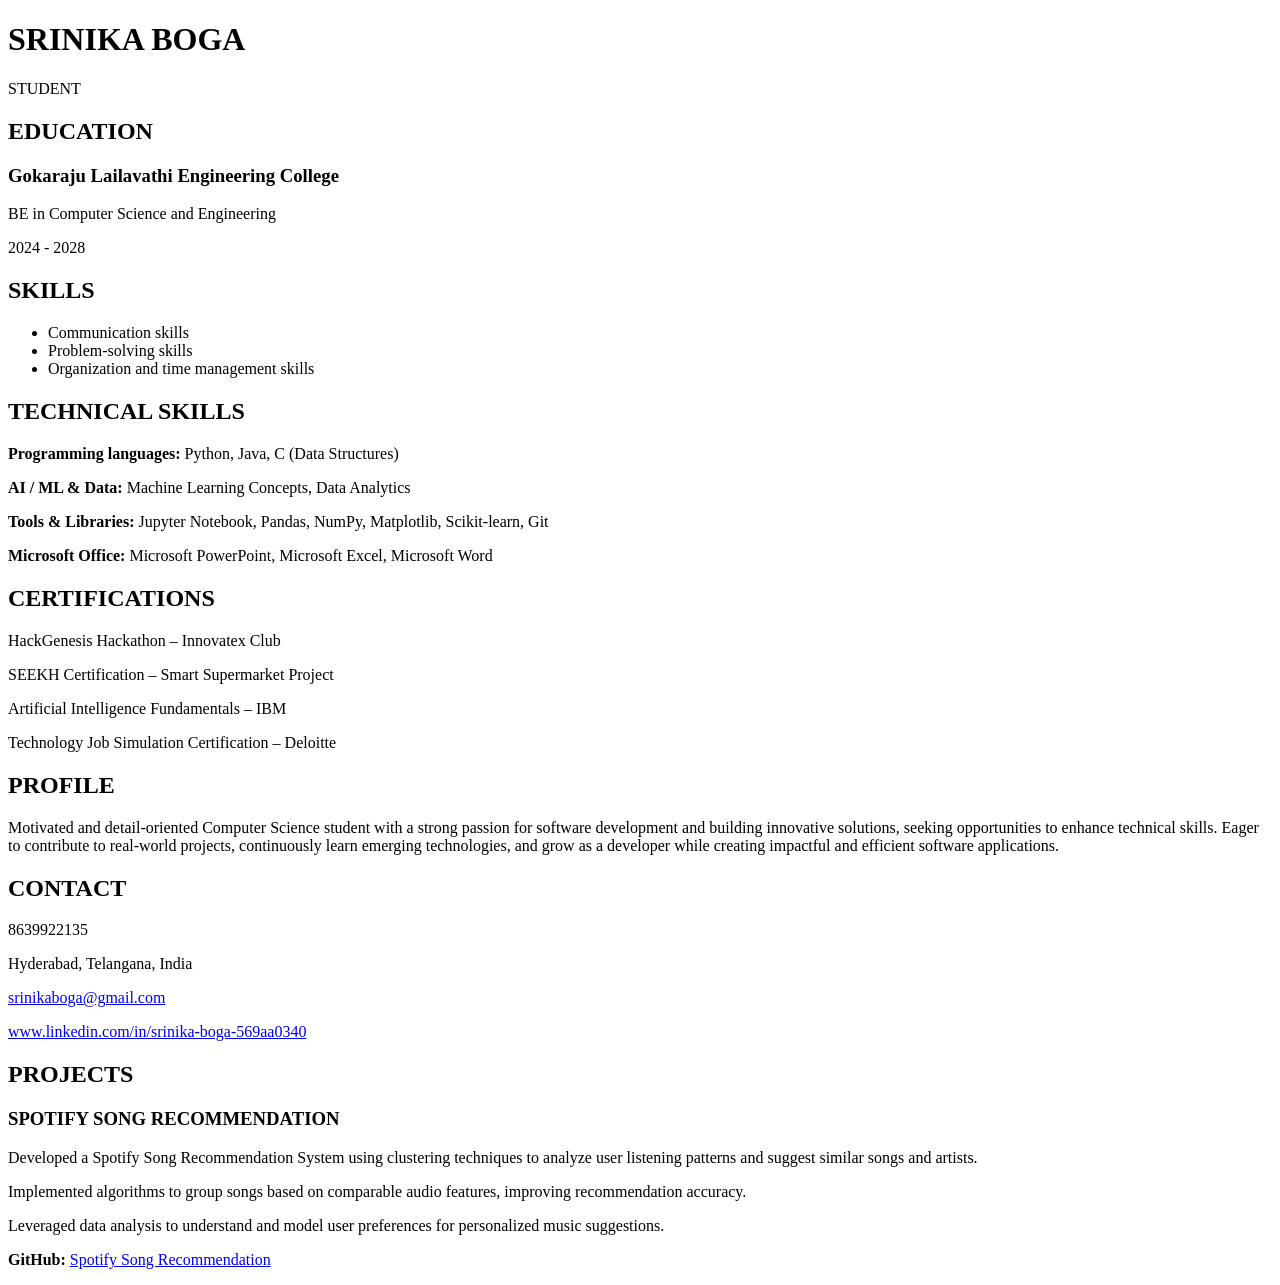
==== index.html @ c64c6252 "removed navbar" ====
<!DOCTYPE html>
<html lang="en">

<head>
    <meta charset="UTF-8">
    <meta name="viewport" content="width=device-width, initial-scale=1.0">

    <title>Srinika Boga - Resume</title>

    <link rel="stylesheet" href="style.css">
</head>

<body>

    <div class="resume">

        <!-- LEFT COLUMN -->
        <div class="left-column">

           
            <h1>SRINIKA BOGA</h1>
            <p class="student">STUDENT</p>

        


            <!-- EDUCATION -->
            <section>
                <h2>EDUCATION</h2>

                <h3>Gokaraju Lailavathi Engineering College</h3>

                <p>BE in Computer Science and Engineering</p>

                <p>2024 - 2028</p>
            </section>


            <!-- SKILLS -->
            <section>
                <h2>SKILLS</h2>

                <ul>
                    <li>Communication skills</li>
                    <li>Problem-solving skills</li>
                    <li>Organization and time management skills</li>
                </ul>
            </section>


            <!-- TECHNICAL SKILLS -->
            <section>
                <h2>TECHNICAL SKILLS</h2>

                <p>
                    <strong>Programming languages:</strong>
                    Python, Java, C (Data Structures)
                </p>

                <p>
                    <strong>AI / ML & Data:</strong>
                    Machine Learning Concepts, Data Analytics
                </p>

                <p>
                    <strong>Tools & Libraries:</strong>
                    Jupyter Notebook, Pandas, NumPy,
                    Matplotlib, Scikit-learn, Git
                </p>

                <p>
                    <strong>Microsoft Office:</strong>
                    Microsoft PowerPoint, Microsoft Excel,
                    Microsoft Word
                </p>
            </section>


            <!-- CERTIFICATIONS -->
            <section>
                <h2>CERTIFICATIONS</h2>

                <p>HackGenesis Hackathon – Innovatex Club</p>

                <p>SEEKH Certification – Smart Supermarket Project</p>

                <p>Artificial Intelligence Fundamentals – IBM</p>

                <p>Technology Job Simulation Certification – Deloitte</p>
            </section>

        </div>


        <!-- RIGHT COLUMN -->
        <div class="right-column">

            <!-- PROFILE -->
            <section>
                <h2>PROFILE</h2>

                <p>
                    Motivated and detail-oriented Computer Science student
                    with a strong passion for software development and
                    building innovative solutions, seeking opportunities
                    to enhance technical skills. Eager to contribute to
                    real-world projects, continuously learn emerging
                    technologies, and grow as a developer while creating
                    impactful and efficient software applications.
                </p>
            </section>


            <!-- CONTACT -->
            <section>
                <h2>CONTACT</h2>

                <p>8639922135</p>

                <p>Hyderabad, Telangana, India</p>

                <p>
                    <a href="mailto:srinikaboga@gmail.com">
                        srinikaboga@gmail.com
                    </a>
                </p>

                <p>
                    <a href="https://www.linkedin.com/in/srinika-boga-569aa0340/"
                       target="_blank">
                        www.linkedin.com/in/srinika-boga-569aa0340
                    </a>
                </p>
            </section>


            <!-- PROJECTS -->
            <section>
                <h2>PROJECTS</h2>

                <h3>SPOTIFY SONG RECOMMENDATION</h3>

                <p>
                    Developed a Spotify Song Recommendation System
                    using clustering techniques to analyze user
                    listening patterns and suggest similar songs
                    and artists.
                </p>

                <p>
                    Implemented algorithms to group songs based on
                    comparable audio features, improving recommendation
                    accuracy.
                </p>

                <p>
                    Leveraged data analysis to understand and model
                    user preferences for personalized music suggestions.
                </p>

                <p>
                    <strong>GitHub:</strong>
                    <a href="https://github.com/Srinikaboga-eng/Spotify-song-recommendation"
                       target="_blank">
                        Spotify Song Recommendation
                    </a>
                </p>
            </section>

        </div>

    </div>
    


    <script src="script.js"></script>

</body>

</html>
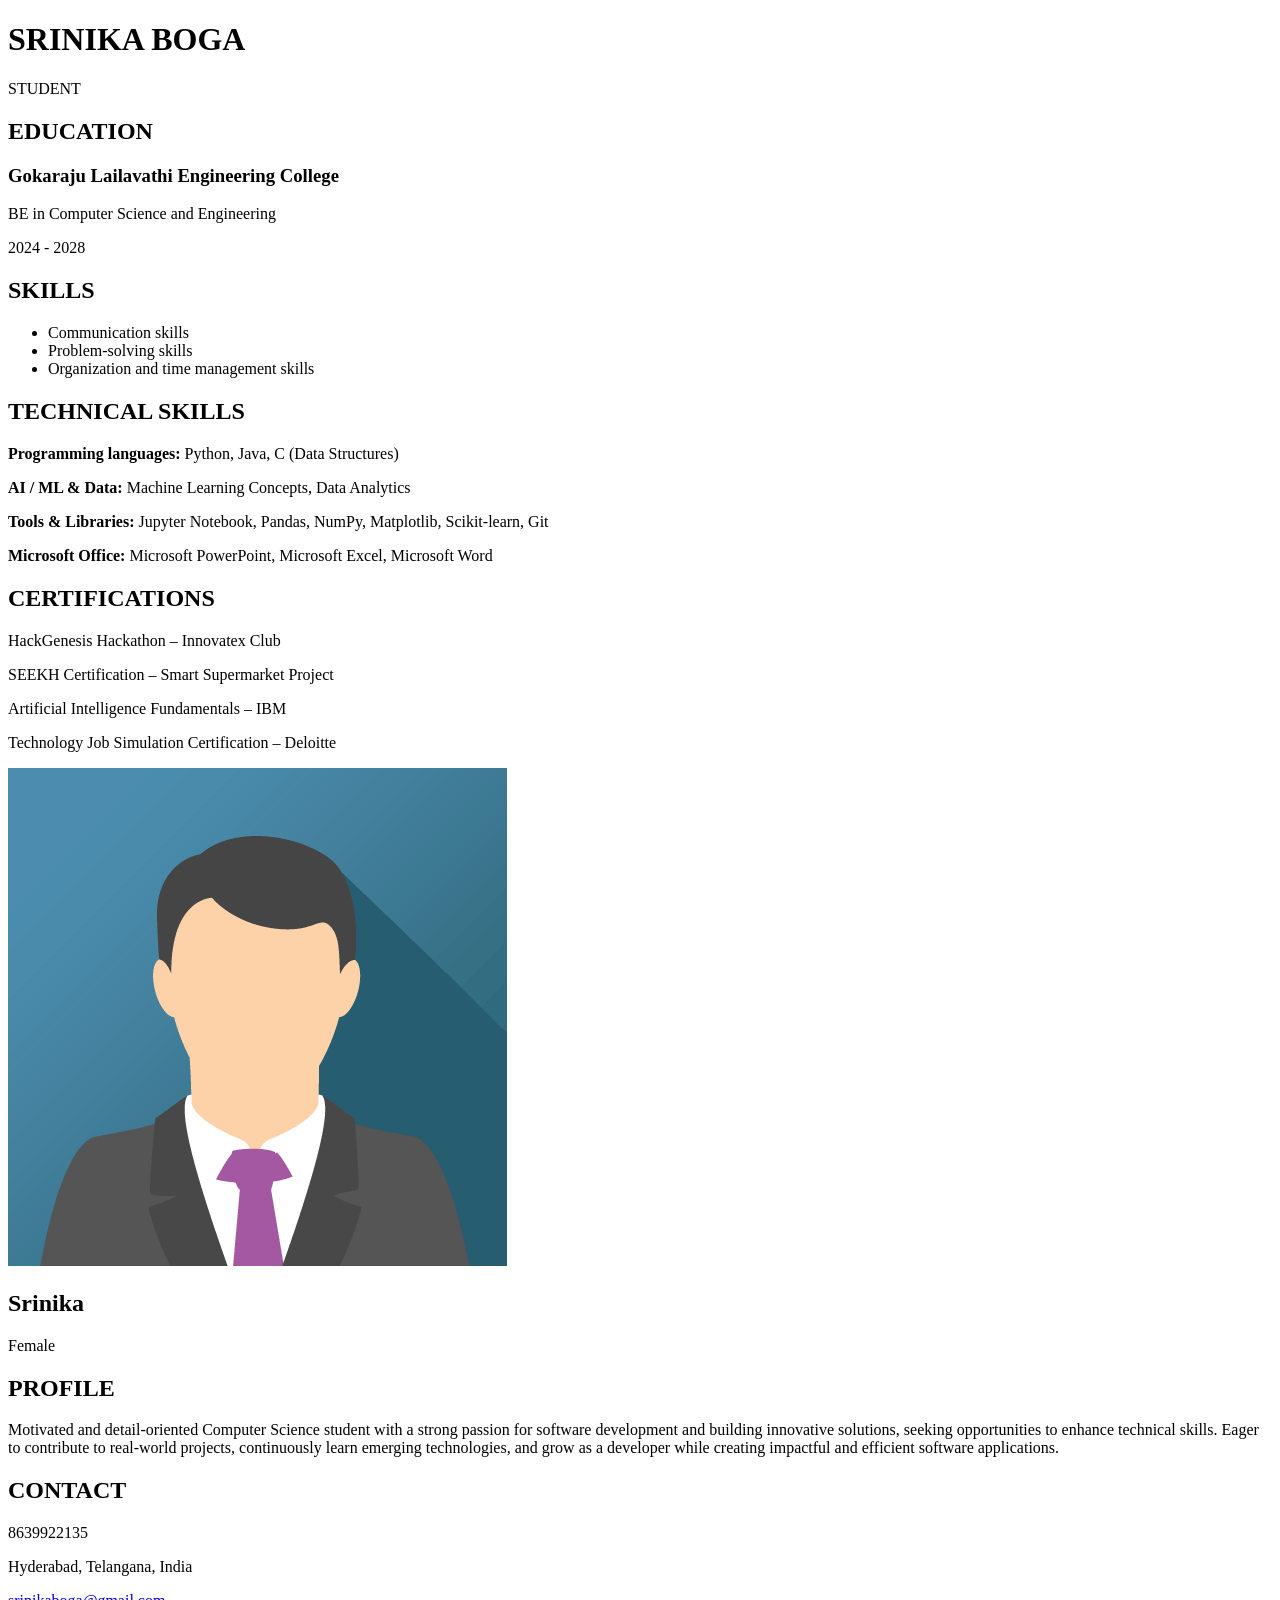
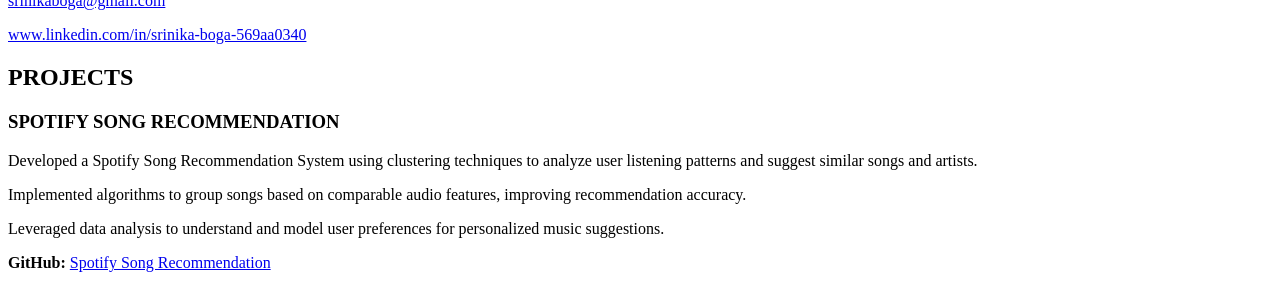
==== commit 50f4f858: "Added image" ====
--- a/index.html
+++ b/index.html
@@ -90,6 +90,11 @@
             </section>
 
         </div>
+        <div>
+            <img src="john.png" alt="User Image">
+            <h2>Srinika</h2>
+            <p>Female</p>
+        </div>
 
 
         <!-- RIGHT COLUMN -->
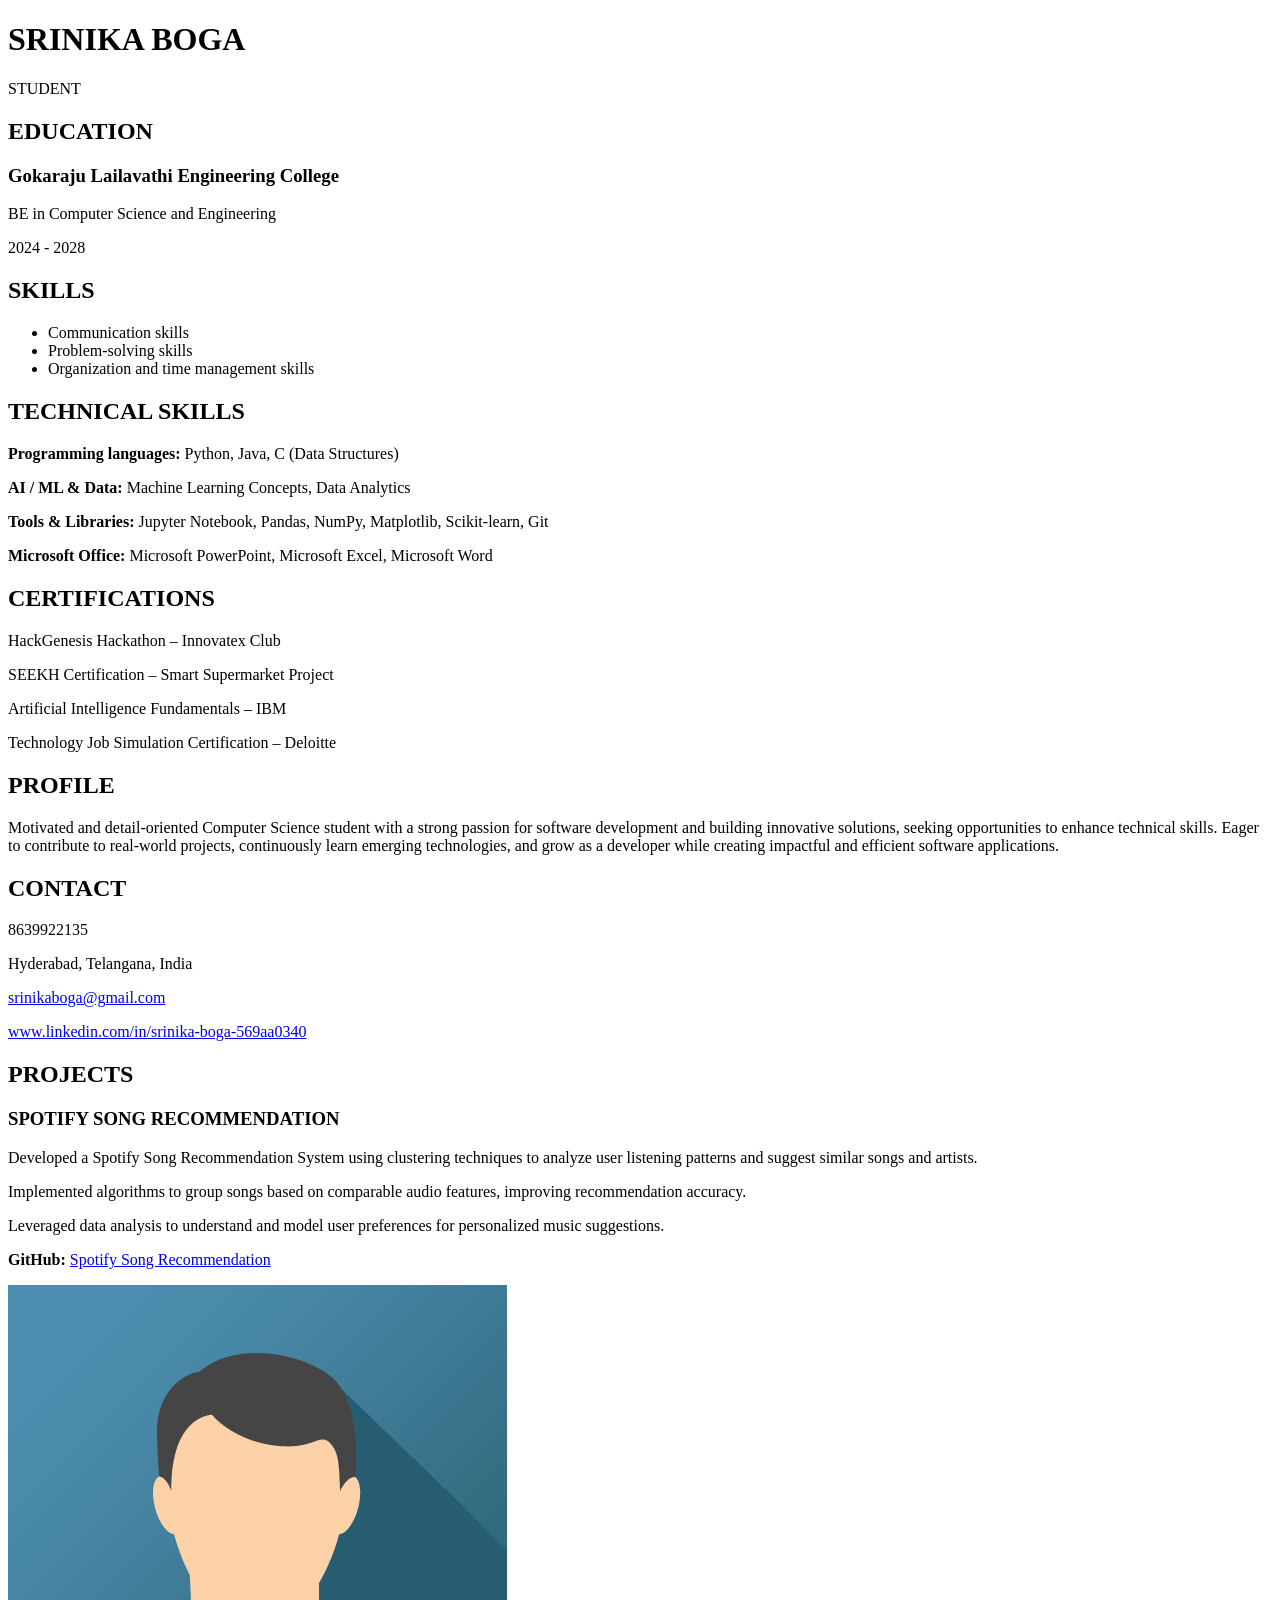
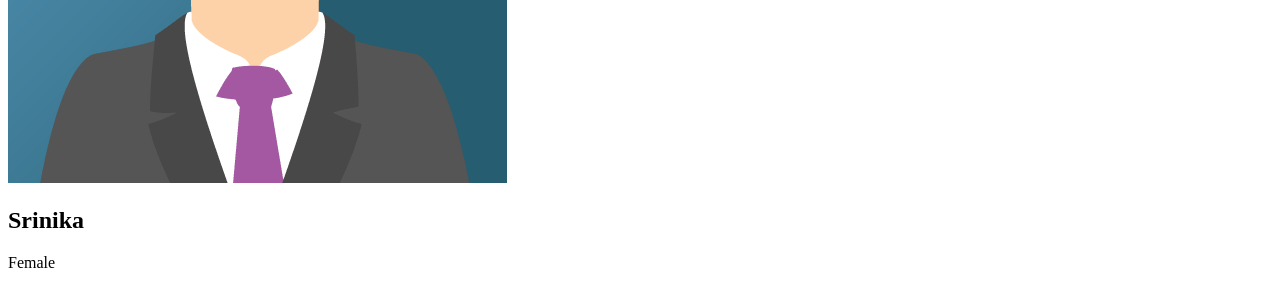
==== commit cab92625: "added card" ====
--- a/index.html
+++ b/index.html
@@ -90,11 +90,7 @@
             </section>
 
         </div>
-        <div>
-            <img src="john.png" alt="User Image">
-            <h2>Srinika</h2>
-            <p>Female</p>
-        </div>
+        
 
 
         <!-- RIGHT COLUMN -->
@@ -175,7 +171,11 @@
         </div>
 
     </div>
-    
+    <div id="card">
+            <img src="john.png" alt="User Image">
+            <h2>Srinika</h2>
+            <p>Female</p>
+        </div>
 
 
     <script src="script.js"></script>
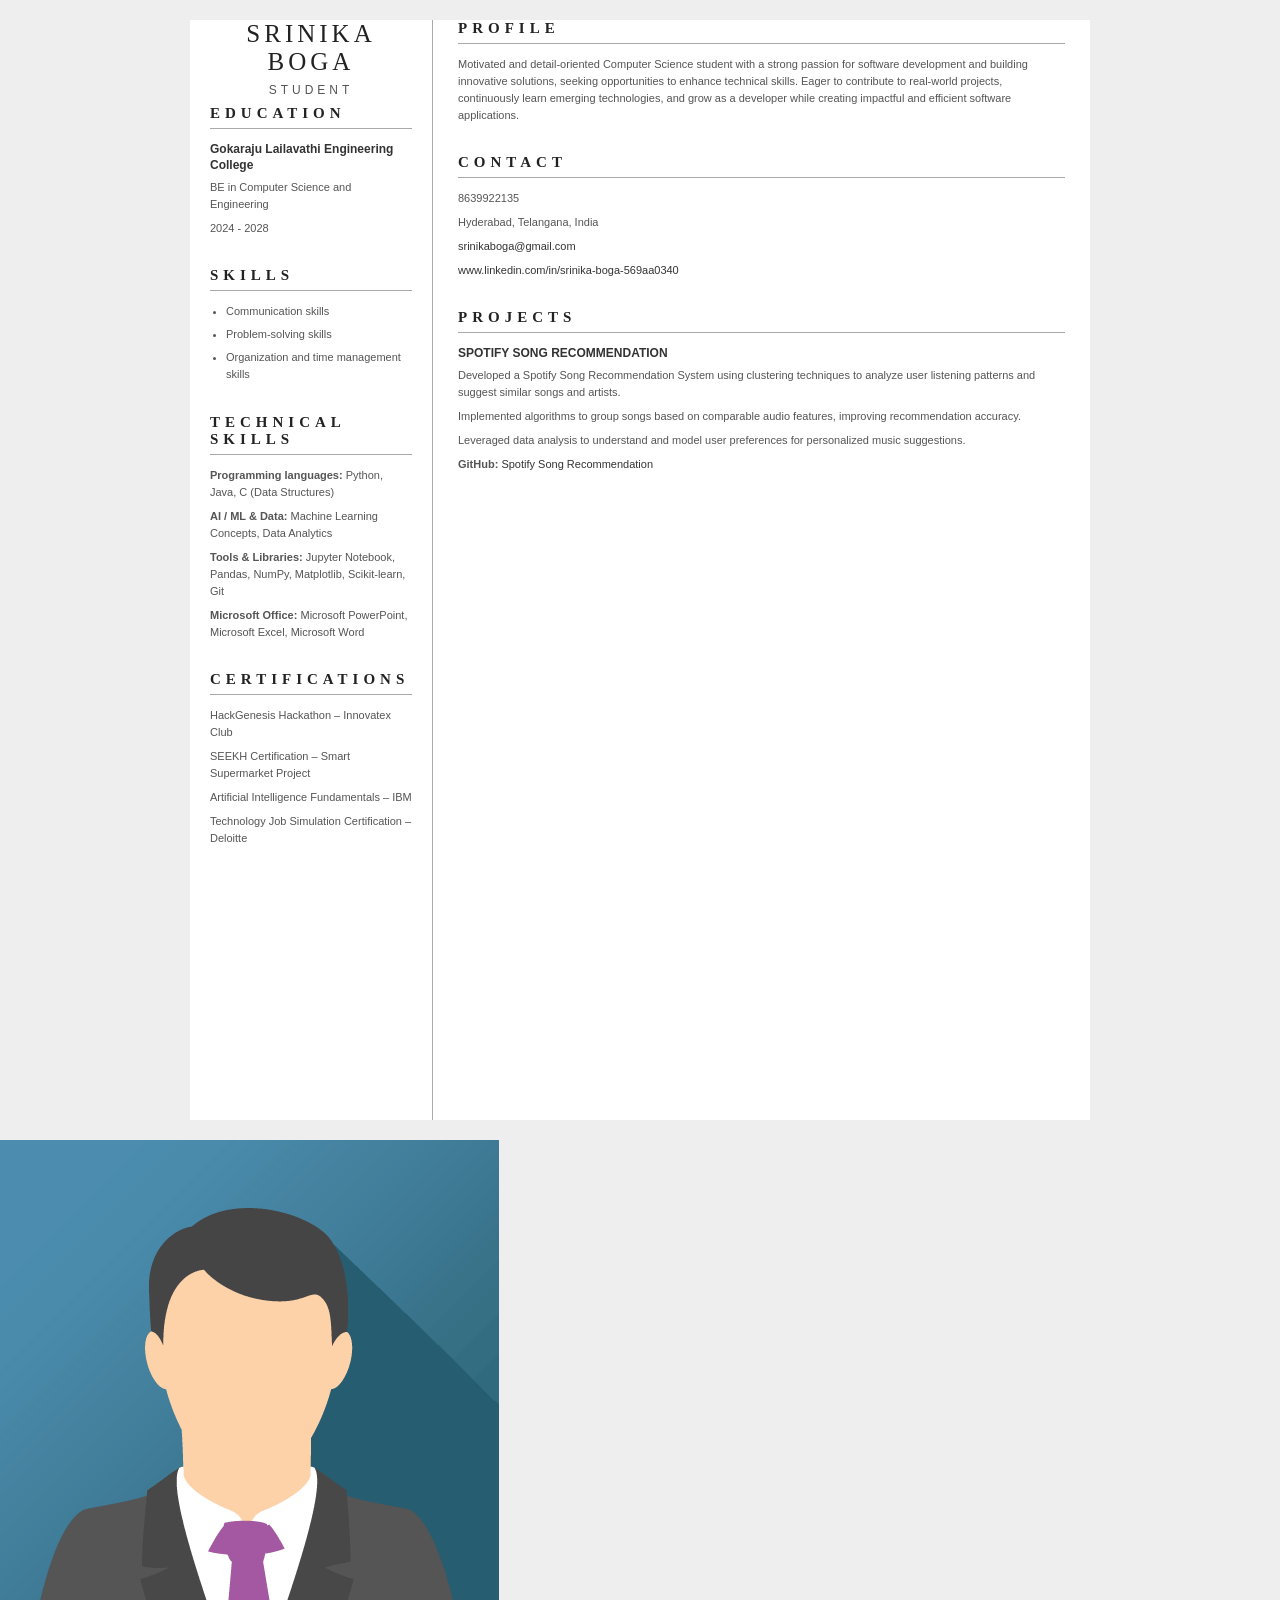
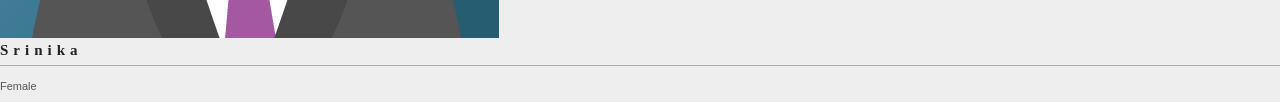
==== commit cfdd0c33: "changed CSS" ====
--- a/index.html
+++ b/index.html
@@ -7,7 +7,7 @@
 
     <title>Srinika Boga - Resume</title>
 
-    <link rel="stylesheet" href="style.css">
+    <link rel="stylesheet" href="index.css">
 </head>
 
 <body>
--- a/index.css
+++ b/index.css
@@ -0,0 +1,300 @@
+/* ========================================
+   RESET
+======================================== */
+
+* {
+    margin: 0;
+    padding: 0;
+    box-sizing: border-box;
+}
+
+
+/* ========================================
+   PAGE
+======================================== */
+
+body {
+    font-family: Arial, sans-serif;
+    background-color: #eeeeee;
+    color: #333333;
+}
+
+
+/* ========================================
+   RESUME
+======================================== */
+
+.resume {
+    width: 900px;
+    min-height: 1100px;
+
+    margin: 20px auto;
+
+    background-color: white;
+
+    display: flex;
+}
+
+
+/* ========================================
+   LEFT COLUMN
+======================================== */
+
+.left-column {
+    width: 27%;
+
+    padding: 0 20px 30px 20px;
+
+    background-color: white;
+
+    border-right: 1px solid #aaaaaa;
+}
+
+
+/* ========================================
+   RIGHT COLUMN
+======================================== */
+
+.right-column {
+    width: 73%;
+
+    padding: 0 25px 30px 25px;
+
+    background-color: white;
+}
+
+
+/* ========================================
+   HEADER / NAME
+======================================== */
+
+.student {
+    font-size: 12px;
+
+    letter-spacing: 4px;
+
+    text-align: center;
+
+    color: #555555;
+
+    margin-bottom: 5px;
+}
+
+
+h1 {
+    font-family: Georgia, "Times New Roman", serif;
+
+    font-size: 25px;
+
+    letter-spacing: 4px;
+
+    text-align: center;
+
+    font-weight: normal;
+
+    color: #222222;
+
+    margin-bottom: 5px;
+}
+
+
+/* ========================================
+   SECTION
+======================================== */
+
+section {
+    margin-bottom: 30px;
+}
+
+
+/* ========================================
+   SECTION HEADINGS
+======================================== */
+
+h2 {
+    font-family: Georgia, "Times New Roman", serif;
+
+    font-size: 15px;
+
+    letter-spacing: 5px;
+
+    font-weight: bold;
+
+    color: #222222;
+
+    padding-bottom: 6px;
+
+    margin-bottom: 12px;
+
+    border-bottom: 1px solid #aaaaaa;
+}
+
+
+/* ========================================
+   SUB HEADINGS
+======================================== */
+
+h3 {
+    font-size: 12px;
+
+    font-weight: bold;
+
+    color: #333333;
+
+    margin-bottom: 5px;
+
+    line-height: 1.4;
+}
+
+
+/* ========================================
+   PARAGRAPHS
+======================================== */
+
+p {
+    font-size: 11px;
+
+    line-height: 1.55;
+
+    color: #555555;
+
+    margin-bottom: 7px;
+}
+
+
+/* ========================================
+   LIST
+======================================== */
+
+ul {
+    padding-left: 16px;
+}
+
+
+li {
+    font-size: 11px;
+
+    color: #555555;
+
+    line-height: 1.6;
+
+    margin-bottom: 5px;
+}
+
+
+/* ========================================
+   LINKS
+======================================== */
+
+a {
+    color: #333333;
+
+    text-decoration: none;
+}
+
+
+a:hover {
+    text-decoration: underline;
+}
+
+
+/* ========================================
+   CONTACT
+======================================== */
+
+.contact-item {
+    display: flex;
+
+    align-items: center;
+
+    gap: 8px;
+
+    margin-bottom: 10px;
+
+    font-size: 11px;
+
+    color: #555555;
+}
+
+
+.icon {
+    width: 18px;
+
+    font-size: 12px;
+
+    color: #333333;
+}
+
+
+/* ========================================
+   TECHNICAL SKILLS
+======================================== */
+
+.skill-group {
+    margin-bottom: 12px;
+}
+
+
+.skill-group strong {
+    display: block;
+
+    font-size: 11px;
+
+    color: #333333;
+
+    margin-bottom: 2px;
+}
+
+
+/* ========================================
+   GITHUB
+======================================== */
+
+.github {
+    margin-top: 10px;
+}
+
+
+/* ========================================
+   MOBILE
+======================================== */
+
+@media screen and (max-width: 700px) {
+
+    body {
+        background-color: white;
+    }
+
+
+    .resume {
+        width: 100%;
+
+        margin: 0;
+
+        display: block;
+    }
+
+
+    .left-column {
+        width: 100%;
+
+        border-right: none;
+
+        border-bottom: 1px solid #aaaaaa;
+
+        padding: 20px;
+    }
+
+
+    .right-column {
+        width: 100%;
+
+        padding: 20px;
+    }
+
+
+    h1 {
+        font-size: 22px;
+    }
+
+}
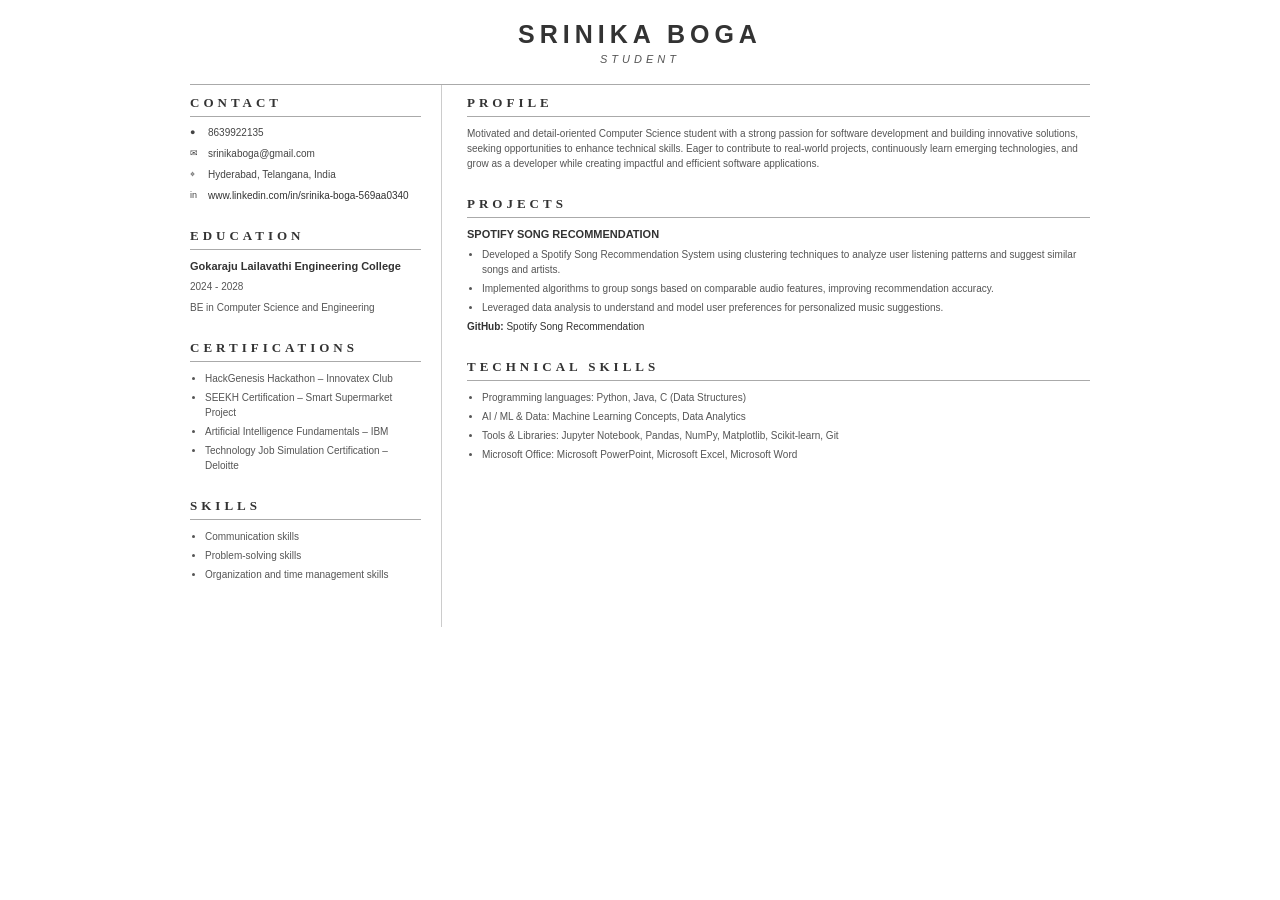
==== commit 843193b5: "changed layout" ====
--- a/index.html
+++ b/index.html
@@ -12,174 +12,236 @@
 
 <body>
 
+  
+
     <div class="resume">
 
-        <!-- LEFT COLUMN -->
-        <div class="left-column">
-
-           
+        <!-- HEADER -->
+        <header class="header">
             <h1>SRINIKA BOGA</h1>
-            <p class="student">STUDENT</p>
-
-        
-
-
-            <!-- EDUCATION -->
-            <section>
-                <h2>EDUCATION</h2>
-
-                <h3>Gokaraju Lailavathi Engineering College</h3>
-
-                <p>BE in Computer Science and Engineering</p>
-
-                <p>2024 - 2028</p>
-            </section>
-
-
-            <!-- SKILLS -->
-            <section>
-                <h2>SKILLS</h2>
-
-                <ul>
-                    <li>Communication skills</li>
-                    <li>Problem-solving skills</li>
-                    <li>Organization and time management skills</li>
-                </ul>
-            </section>
-
-
-            <!-- TECHNICAL SKILLS -->
-            <section>
-                <h2>TECHNICAL SKILLS</h2>
-
-                <p>
-                    <strong>Programming languages:</strong>
-                    Python, Java, C (Data Structures)
-                </p>
-
-                <p>
-                    <strong>AI / ML & Data:</strong>
-                    Machine Learning Concepts, Data Analytics
-                </p>
-
-                <p>
-                    <strong>Tools & Libraries:</strong>
-                    Jupyter Notebook, Pandas, NumPy,
-                    Matplotlib, Scikit-learn, Git
-                </p>
-
-                <p>
-                    <strong>Microsoft Office:</strong>
-                    Microsoft PowerPoint, Microsoft Excel,
-                    Microsoft Word
-                </p>
-            </section>
-
-
-            <!-- CERTIFICATIONS -->
-            <section>
-                <h2>CERTIFICATIONS</h2>
-
-                <p>HackGenesis Hackathon – Innovatex Club</p>
-
-                <p>SEEKH Certification – Smart Supermarket Project</p>
-
-                <p>Artificial Intelligence Fundamentals – IBM</p>
-
-                <p>Technology Job Simulation Certification – Deloitte</p>
-            </section>
+            <p>STUDENT</p>
+        </header>
+
+
+        <!-- TWO COLUMNS -->
+        <div class="resume-body">
+
+
+            <!-- LEFT COLUMN -->
+            <div class="left-column">
+
+                <!-- CONTACT -->
+                <section>
+                    <h2>CONTACT</h2>
+
+                    <div class="contact-item">
+                        <span>●</span>
+                        <span>8639922135</span>
+                    </div>
+
+                    <div class="contact-item">
+                        <span>✉</span>
+                        <span>srinikaboga@gmail.com</span>
+                    </div>
+
+                    <div class="contact-item">
+                        <span>⌖</span>
+                        <span>Hyderabad, Telangana, India</span>
+                    </div>
+
+                    <div class="contact-item">
+                        <span>in</span>
+
+                        <a href="https://www.linkedin.com/in/srinika-boga-569aa0340/"
+                           target="_blank">
+                            www.linkedin.com/in/srinika-boga-569aa0340
+                        </a>
+                    </div>
+
+                </section>
+
+
+                <!-- EDUCATION -->
+                <section>
+
+                    <h2>EDUCATION</h2>
+
+                    <h3>
+                        Gokaraju Lailavathi Engineering College
+                    </h3>
+
+                    <p>2024 - 2028</p>
+
+                    <p>
+                        BE in Computer Science and Engineering
+                    </p>
+
+                </section>
+
+
+                <!-- CERTIFICATIONS -->
+                <section>
+
+                    <h2>CERTIFICATIONS</h2>
+
+                    <ul>
+                        <li>
+                            HackGenesis Hackathon –
+                            Innovatex Club
+                        </li>
+
+                        <li>
+                            SEEKH Certification –
+                            Smart Supermarket Project
+                        </li>
+
+                        <li>
+                            Artificial Intelligence
+                            Fundamentals – IBM
+                        </li>
+
+                        <li>
+                            Technology Job Simulation
+                            Certification – Deloitte
+                        </li>
+                    </ul>
+
+                </section>
+
+
+                <!-- SKILLS -->
+                <section>
+
+                    <h2>SKILLS</h2>
+
+                    <ul>
+                        <li>Communication skills</li>
+
+                        <li>Problem-solving skills</li>
+
+                        <li>
+                            Organization and time
+                            management skills
+                        </li>
+                    </ul>
+
+                </section>
+
+            </div>
+
+
+            <!-- RIGHT COLUMN -->
+            <div class="right-column">
+
+
+                <!-- PROFILE -->
+                <section>
+
+                    <h2>PROFILE</h2>
+
+                    <p>
+                        Motivated and detail-oriented Computer Science
+                        student with a strong passion for software
+                        development and building innovative solutions,
+                        seeking opportunities to enhance technical
+                        skills. Eager to contribute to real-world
+                        projects, continuously learn emerging
+                        technologies, and grow as a developer while
+                        creating impactful and efficient software
+                        applications.
+                    </p>
+
+                </section>
+
+
+                <!-- PROJECTS -->
+                <section>
+
+                    <h2>PROJECTS</h2>
+
+                    <h3>
+                        SPOTIFY SONG RECOMMENDATION
+                    </h3>
+
+                    <ul>
+
+                        <li>
+                            Developed a Spotify Song Recommendation
+                            System using clustering techniques to
+                            analyze user listening patterns and suggest
+                            similar songs and artists.
+                        </li>
+
+                        <li>
+                            Implemented algorithms to group songs based
+                            on comparable audio features, improving
+                            recommendation accuracy.
+                        </li>
+
+                        <li>
+                            Leveraged data analysis to understand and
+                            model user preferences for personalized
+                            music suggestions.
+                        </li>
+
+                    </ul>
+
+                    <p>
+                        <strong>GitHub:</strong>
+
+                        <a href="https://github.com/Srinikaboga-eng/Spotify-song-recommendation"
+                           target="_blank">
+                            Spotify Song Recommendation
+                        </a>
+                    </p>
+
+                </section>
+
+
+                <!-- TECHNICAL SKILLS -->
+                <section>
+
+                    <h2>TECHNICAL SKILLS</h2>
+
+                    <ul>
+
+                        <li>
+                            Programming languages:
+                            Python, Java, C (Data Structures)
+                        </li>
+
+                        <li>
+                            AI / ML & Data:
+                            Machine Learning Concepts,
+                            Data Analytics
+                        </li>
+
+                        <li>
+                            Tools & Libraries:
+                            Jupyter Notebook, Pandas, NumPy,
+                            Matplotlib, Scikit-learn, Git
+                        </li>
+
+                        <li>
+                            Microsoft Office:
+                            Microsoft PowerPoint,
+                            Microsoft Excel, Microsoft Word
+                        </li>
+
+                    </ul>
+
+                </section>
+
+            </div>
 
         </div>
-        
-
-
-        <!-- RIGHT COLUMN -->
-        <div class="right-column">
-
-            <!-- PROFILE -->
-            <section>
-                <h2>PROFILE</h2>
-
-                <p>
-                    Motivated and detail-oriented Computer Science student
-                    with a strong passion for software development and
-                    building innovative solutions, seeking opportunities
-                    to enhance technical skills. Eager to contribute to
-                    real-world projects, continuously learn emerging
-                    technologies, and grow as a developer while creating
-                    impactful and efficient software applications.
-                </p>
-            </section>
-
-
-            <!-- CONTACT -->
-            <section>
-                <h2>CONTACT</h2>
-
-                <p>8639922135</p>
-
-                <p>Hyderabad, Telangana, India</p>
-
-                <p>
-                    <a href="mailto:srinikaboga@gmail.com">
-                        srinikaboga@gmail.com
-                    </a>
-                </p>
-
-                <p>
-                    <a href="https://www.linkedin.com/in/srinika-boga-569aa0340/"
-                       target="_blank">
-                        www.linkedin.com/in/srinika-boga-569aa0340
-                    </a>
-                </p>
-            </section>
-
-
-            <!-- PROJECTS -->
-            <section>
-                <h2>PROJECTS</h2>
-
-                <h3>SPOTIFY SONG RECOMMENDATION</h3>
-
-                <p>
-                    Developed a Spotify Song Recommendation System
-                    using clustering techniques to analyze user
-                    listening patterns and suggest similar songs
-                    and artists.
-                </p>
-
-                <p>
-                    Implemented algorithms to group songs based on
-                    comparable audio features, improving recommendation
-                    accuracy.
-                </p>
-
-                <p>
-                    Leveraged data analysis to understand and model
-                    user preferences for personalized music suggestions.
-                </p>
-
-                <p>
-                    <strong>GitHub:</strong>
-                    <a href="https://github.com/Srinikaboga-eng/Spotify-song-recommendation"
-                       target="_blank">
-                        Spotify Song Recommendation
-                    </a>
-                </p>
-            </section>
-
-        </div>
 
     </div>
-    <div id="card">
-            <img src="john.png" alt="User Image">
-            <h2>Srinika</h2>
-            <p>Female</p>
-        </div>
 
 
     <script src="script.js"></script>
 
+
 </body>
 
 </html>
--- a/index.css
+++ b/index.css
@@ -1,6 +1,6 @@
-/* ========================================
+/* ================================
    RESET
-======================================== */
+================================ */
 
 * {
     margin: 0;
@@ -9,185 +9,216 @@
 }
 
 
-/* ========================================
+/* ================================
    PAGE
-======================================== */
+================================ */
 
 body {
     font-family: Arial, sans-serif;
-    background-color: #eeeeee;
-    color: #333333;
-}
-
-
-/* ========================================
+    background-color: white;
+    color: #333;
+}
+
+
+/* ================================
    RESUME
-======================================== */
+================================ */
 
 .resume {
     width: 900px;
-    min-height: 1100px;
 
     margin: 20px auto;
 
     background-color: white;
-
+}
+
+
+/* ================================
+   HEADER
+================================ */
+
+.header {
+    text-align: center;
+
+    padding-bottom: 10px;
+
+    border-bottom: 1px solid #aaa;
+}
+
+
+.header h1 {
+    font-size: 25px;
+
+    letter-spacing: 5px;
+
+    font-weight: bold;
+
+    margin-bottom: 2px;
+}
+
+
+.header p {
+    font-size: 11px;
+
+    letter-spacing: 4px;
+
+    font-style: italic;
+
+    color: #555;
+}
+
+
+/* ================================
+   TWO COLUMN LAYOUT
+================================ */
+
+.resume-body {
     display: flex;
-}
-
-
-/* ========================================
+
+    align-items: stretch;
+}
+
+
+/* ================================
    LEFT COLUMN
-======================================== */
+================================ */
 
 .left-column {
-    width: 27%;
-
-    padding: 0 20px 30px 20px;
-
-    background-color: white;
-
-    border-right: 1px solid #aaaaaa;
-}
-
-
-/* ========================================
+    width: 28%;
+
+    padding: 10px 20px 20px 0;
+
+    border-right: 1px solid #ccc;
+}
+
+
+/* ================================
    RIGHT COLUMN
-======================================== */
+================================ */
 
 .right-column {
-    width: 73%;
-
-    padding: 0 25px 30px 25px;
-
-    background-color: white;
-}
-
-
-/* ========================================
-   HEADER / NAME
-======================================== */
-
-.student {
-    font-size: 12px;
-
-    letter-spacing: 4px;
-
-    text-align: center;
-
-    color: #555555;
-
-    margin-bottom: 5px;
-}
-
-
-h1 {
-    font-family: Georgia, "Times New Roman", serif;
-
-    font-size: 25px;
-
-    letter-spacing: 4px;
-
-    text-align: center;
-
-    font-weight: normal;
-
-    color: #222222;
-
-    margin-bottom: 5px;
-}
-
-
-/* ========================================
-   SECTION
-======================================== */
+    width: 72%;
+
+    padding: 10px 0 20px 25px;
+}
+
+
+/* ================================
+   SECTIONS
+================================ */
 
 section {
-    margin-bottom: 30px;
-}
-
-
-/* ========================================
-   SECTION HEADINGS
-======================================== */
+    margin-bottom: 25px;
+}
+
+
+/* ================================
+   SECTION TITLE
+================================ */
 
 h2 {
     font-family: Georgia, "Times New Roman", serif;
 
-    font-size: 15px;
-
-    letter-spacing: 5px;
+    font-size: 13px;
+
+    letter-spacing: 4px;
 
     font-weight: bold;
 
-    color: #222222;
-
-    padding-bottom: 6px;
-
-    margin-bottom: 12px;
-
-    border-bottom: 1px solid #aaaaaa;
-}
-
-
-/* ========================================
-   SUB HEADINGS
-======================================== */
+    padding-bottom: 5px;
+
+    margin-bottom: 9px;
+
+    border-bottom: 1px solid #aaa;
+}
+
+
+/* ================================
+   SMALL HEADINGS
+================================ */
 
 h3 {
-    font-size: 12px;
+    font-size: 11px;
 
     font-weight: bold;
 
-    color: #333333;
+    line-height: 1.4;
 
     margin-bottom: 5px;
+}
+
+
+/* ================================
+   TEXT
+================================ */
+
+p {
+    font-size: 10px;
+
+    line-height: 1.5;
+
+    color: #555;
+
+    margin-bottom: 6px;
+}
+
+
+/* ================================
+   LIST
+================================ */
+
+ul {
+    padding-left: 15px;
+}
+
+
+li {
+    font-size: 10px;
+
+    line-height: 1.5;
+
+    color: #555;
+
+    margin-bottom: 4px;
+}
+
+
+/* ================================
+   CONTACT
+================================ */
+
+.contact-item {
+    display: flex;
+
+    align-items: flex-start;
+
+    gap: 6px;
+
+    font-size: 10px;
 
     line-height: 1.4;
-}
-
-
-/* ========================================
-   PARAGRAPHS
-======================================== */
-
-p {
-    font-size: 11px;
-
-    line-height: 1.55;
-
-    color: #555555;
 
     margin-bottom: 7px;
-}
-
-
-/* ========================================
-   LIST
-======================================== */
-
-ul {
-    padding-left: 16px;
-}
-
-
-li {
-    font-size: 11px;
-
-    color: #555555;
-
-    line-height: 1.6;
-
-    margin-bottom: 5px;
-}
-
-
-/* ========================================
+
+    color: #444;
+}
+
+
+.contact-item span:first-child {
+    width: 12px;
+
+    flex-shrink: 0;
+
+    font-size: 9px;
+}
+
+
+/* ================================
    LINKS
-======================================== */
+================================ */
 
 a {
-    color: #333333;
+    color: #333;
 
     text-decoration: none;
 }
@@ -198,103 +229,45 @@
 }
 
 
-/* ========================================
-   CONTACT
-======================================== */
-
-.contact-item {
-    display: flex;
-
-    align-items: center;
-
-    gap: 8px;
-
-    margin-bottom: 10px;
-
-    font-size: 11px;
-
-    color: #555555;
-}
-
-
-.icon {
-    width: 18px;
-
-    font-size: 12px;
-
-    color: #333333;
-}
-
-
-/* ========================================
-   TECHNICAL SKILLS
-======================================== */
-
-.skill-group {
-    margin-bottom: 12px;
-}
-
-
-.skill-group strong {
-    display: block;
-
-    font-size: 11px;
-
-    color: #333333;
-
-    margin-bottom: 2px;
-}
-
-
-/* ========================================
-   GITHUB
-======================================== */
-
-.github {
-    margin-top: 10px;
-}
-
-
-/* ========================================
+/* ================================
+   STRONG TEXT
+================================ */
+
+strong {
+    color: #333;
+}
+
+
+/* ================================
    MOBILE
-======================================== */
+================================ */
 
 @media screen and (max-width: 700px) {
 
-    body {
-        background-color: white;
-    }
-
-
     .resume {
-        width: 100%;
-
-        margin: 0;
-
+        width: 95%;
+    }
+
+    .resume-body {
         display: block;
     }
-
 
     .left-column {
         width: 100%;
 
         border-right: none;
 
-        border-bottom: 1px solid #aaaaaa;
-
-        padding: 20px;
-    }
-
+        border-bottom: 1px solid #ccc;
+
+        padding-right: 0;
+    }
 
     .right-column {
         width: 100%;
 
-        padding: 20px;
-    }
-
-
-    h1 {
-        font-size: 22px;
+        padding-left: 0;
+
+        padding-top: 20px;
     }
 
 }
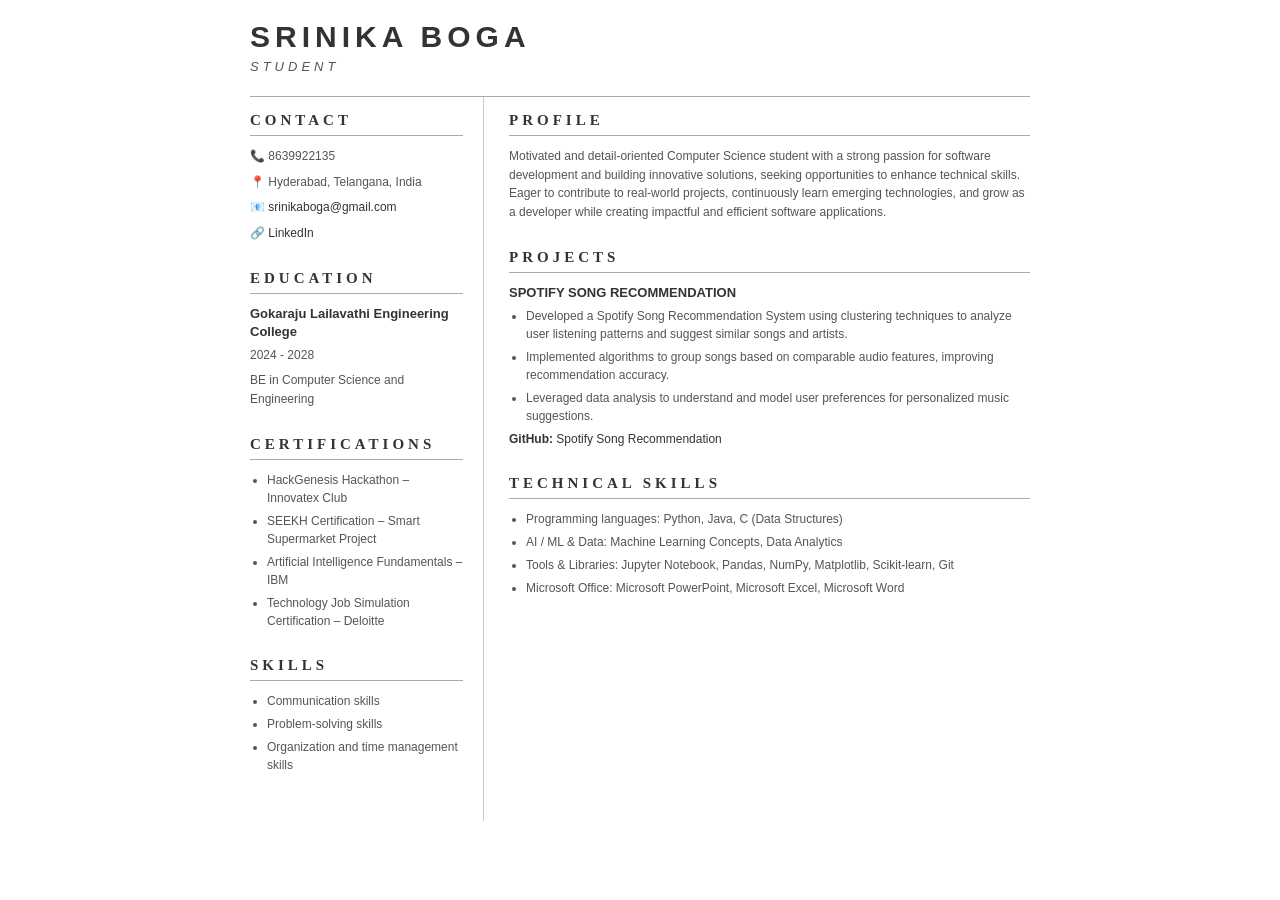
==== commit dd650aa8: "changed icons" ====
--- a/index.html
+++ b/index.html
@@ -31,34 +31,30 @@
             <div class="left-column">
 
                 <!-- CONTACT -->
-                <section>
-                    <h2>CONTACT</h2>
-
-                    <div class="contact-item">
-                        <span>●</span>
-                        <span>8639922135</span>
-                    </div>
-
-                    <div class="contact-item">
-                        <span>✉</span>
-                        <span>srinikaboga@gmail.com</span>
-                    </div>
-
-                    <div class="contact-item">
-                        <span>⌖</span>
-                        <span>Hyderabad, Telangana, India</span>
-                    </div>
-
-                    <div class="contact-item">
-                        <span>in</span>
-
-                        <a href="https://www.linkedin.com/in/srinika-boga-569aa0340/"
-                           target="_blank">
-                            www.linkedin.com/in/srinika-boga-569aa0340
-                        </a>
-                    </div>
-
-                </section>
+                <!-- CONTACT -->
+<section>
+    <h2>CONTACT</h2>
+
+    <p>📞 8639922135</p>
+
+    <p>📍 Hyderabad, Telangana, India</p>
+
+    <p>
+        📧
+        <a href="mailto:srinikaboga@gmail.com">
+            srinikaboga@gmail.com
+        </a>
+    </p>
+
+    <p>
+        🔗
+        <a href="https://www.linkedin.com/in/srinika-boga-569aa0340/"
+           target="_blank">
+            LinkedIn
+        </a>
+    </p>
+
+</section>
 
 
                 <!-- EDUCATION -->
--- a/index.css
+++ b/index.css
@@ -25,7 +25,7 @@
 ================================ */
 
 .resume {
-    width: 900px;
+    width: 780px;              /* reduced from 900px */
 
     margin: 20px auto;
 
@@ -38,27 +38,27 @@
 ================================ */
 
 .header {
-    text-align: center;
-
-    padding-bottom: 10px;
+    text-align: left;
+
+    padding-bottom: 12px;
 
     border-bottom: 1px solid #aaa;
 }
 
 
 .header h1 {
-    font-size: 25px;
+    font-size: 30px;           /* increased */
 
     letter-spacing: 5px;
 
     font-weight: bold;
 
-    margin-bottom: 2px;
+    margin-bottom: 3px;
 }
 
 
 .header p {
-    font-size: 11px;
+    font-size: 13px;           /* increased */
 
     letter-spacing: 4px;
 
@@ -84,9 +84,9 @@
 ================================ */
 
 .left-column {
-    width: 28%;
-
-    padding: 10px 20px 20px 0;
+    width: 30%;
+
+    padding: 15px 20px 20px 0;
 
     border-right: 1px solid #ccc;
 }
@@ -97,9 +97,9 @@
 ================================ */
 
 .right-column {
-    width: 72%;
-
-    padding: 10px 0 20px 25px;
+    width: 70%;
+
+    padding: 15px 0 20px 25px;
 }
 
 
@@ -108,7 +108,7 @@
 ================================ */
 
 section {
-    margin-bottom: 25px;
+    margin-bottom: 27px;
 }
 
 
@@ -119,15 +119,15 @@
 h2 {
     font-family: Georgia, "Times New Roman", serif;
 
-    font-size: 13px;
+    font-size: 15px;           /* increased */
 
     letter-spacing: 4px;
 
     font-weight: bold;
 
-    padding-bottom: 5px;
-
-    margin-bottom: 9px;
+    padding-bottom: 6px;
+
+    margin-bottom: 11px;
 
     border-bottom: 1px solid #aaa;
 }
@@ -138,7 +138,7 @@
 ================================ */
 
 h3 {
-    font-size: 11px;
+    font-size: 13px;           /* increased */
 
     font-weight: bold;
 
@@ -153,33 +153,33 @@
 ================================ */
 
 p {
-    font-size: 10px;
+    font-size: 12px;           /* increased */
+
+    line-height: 1.55;
+
+    color: #555;
+
+    margin-bottom: 7px;
+}
+
+
+/* ================================
+   LIST
+================================ */
+
+ul {
+    padding-left: 17px;
+}
+
+
+li {
+    font-size: 12px;           /* increased */
 
     line-height: 1.5;
 
     color: #555;
 
-    margin-bottom: 6px;
-}
-
-
-/* ================================
-   LIST
-================================ */
-
-ul {
-    padding-left: 15px;
-}
-
-
-li {
-    font-size: 10px;
-
-    line-height: 1.5;
-
-    color: #555;
-
-    margin-bottom: 4px;
+    margin-bottom: 5px;
 }
 
 
@@ -192,24 +192,30 @@
 
     align-items: flex-start;
 
-    gap: 6px;
-
-    font-size: 10px;
+    gap: 8px;
+
+    font-size: 12px;
 
     line-height: 1.4;
 
-    margin-bottom: 7px;
+    margin-bottom: 9px;
 
     color: #444;
 }
 
 
-.contact-item span:first-child {
-    width: 12px;
-
-    flex-shrink: 0;
-
-    font-size: 9px;
+/* Contact icon */
+
+.contact-icon {
+    width: 18px;
+
+    min-width: 18px;
+
+    font-size: 13px;
+
+    text-align: center;
+
+    color: #333;
 }
 
 
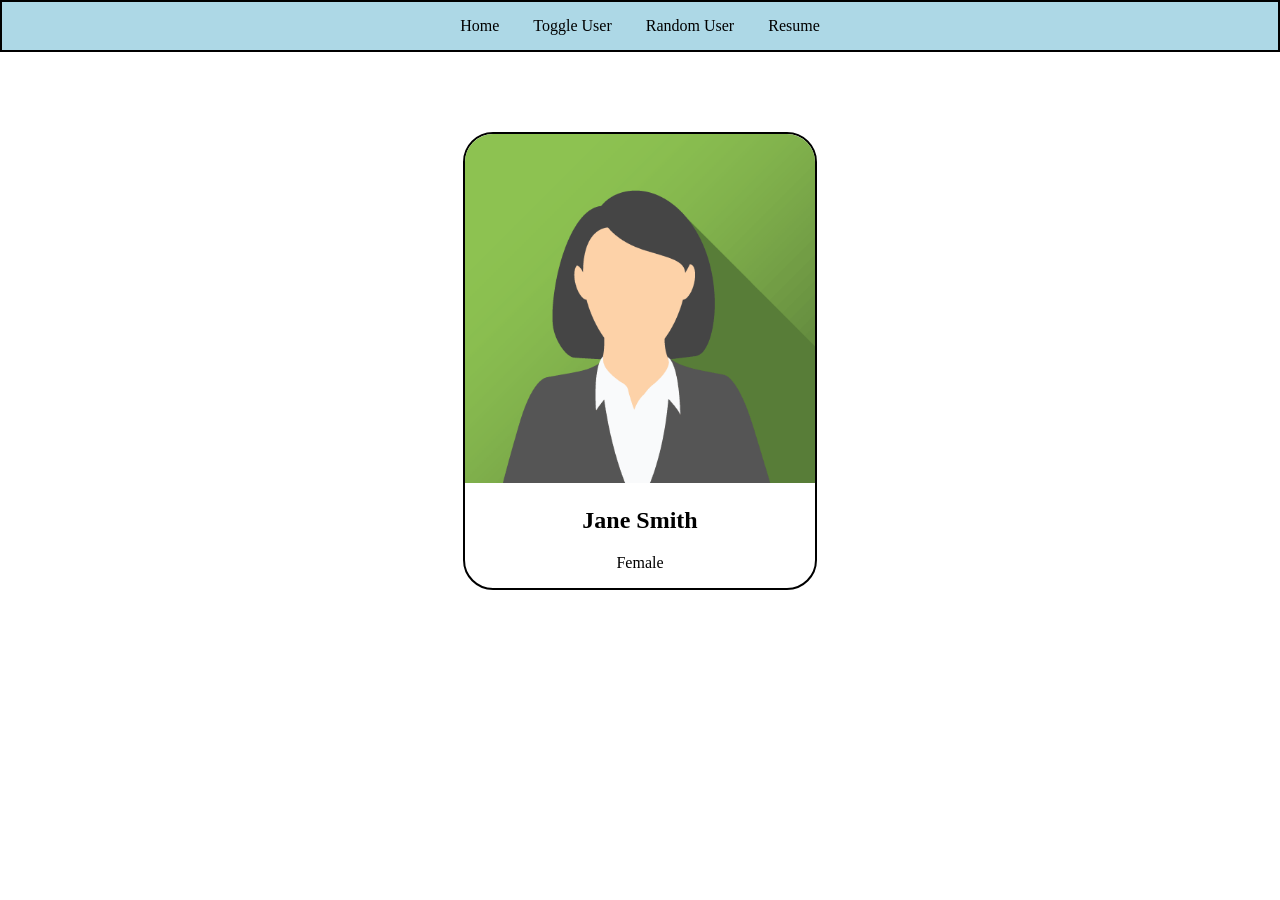
==== commit 6b884141: "added resume" ====
--- a/index.html
+++ b/index.html
@@ -1,243 +1,24 @@
 <!DOCTYPE html>
 <html lang="en">
-
 <head>
     <meta charset="UTF-8">
     <meta name="viewport" content="width=device-width, initial-scale=1.0">
-
-    <title>Srinika Boga - Resume</title>
-
+    <title>My Website</title>
     <link rel="stylesheet" href="index.css">
 </head>
-
 <body>
-
-  
-
-    <div class="resume">
-
-        <!-- HEADER -->
-        <header class="header">
-            <h1>SRINIKA BOGA</h1>
-            <p>STUDENT</p>
-        </header>
-
-
-        <!-- TWO COLUMNS -->
-        <div class="resume-body">
-
-
-            <!-- LEFT COLUMN -->
-            <div class="left-column">
-
-                <!-- CONTACT -->
-                <!-- CONTACT -->
-<section>
-    <h2>CONTACT</h2>
-
-    <p>📞 8639922135</p>
-
-    <p>📍 Hyderabad, Telangana, India</p>
-
-    <p>
-        📧
-        <a href="mailto:srinikaboga@gmail.com">
-            srinikaboga@gmail.com
-        </a>
-    </p>
-
-    <p>
-        🔗
-        <a href="https://www.linkedin.com/in/srinika-boga-569aa0340/"
-           target="_blank">
-            LinkedIn
-        </a>
-    </p>
-
-</section>
-
-
-                <!-- EDUCATION -->
-                <section>
-
-                    <h2>EDUCATION</h2>
-
-                    <h3>
-                        Gokaraju Lailavathi Engineering College
-                    </h3>
-
-                    <p>2024 - 2028</p>
-
-                    <p>
-                        BE in Computer Science and Engineering
-                    </p>
-
-                </section>
-
-
-                <!-- CERTIFICATIONS -->
-                <section>
-
-                    <h2>CERTIFICATIONS</h2>
-
-                    <ul>
-                        <li>
-                            HackGenesis Hackathon –
-                            Innovatex Club
-                        </li>
-
-                        <li>
-                            SEEKH Certification –
-                            Smart Supermarket Project
-                        </li>
-
-                        <li>
-                            Artificial Intelligence
-                            Fundamentals – IBM
-                        </li>
-
-                        <li>
-                            Technology Job Simulation
-                            Certification – Deloitte
-                        </li>
-                    </ul>
-
-                </section>
-
-
-                <!-- SKILLS -->
-                <section>
-
-                    <h2>SKILLS</h2>
-
-                    <ul>
-                        <li>Communication skills</li>
-
-                        <li>Problem-solving skills</li>
-
-                        <li>
-                            Organization and time
-                            management skills
-                        </li>
-                    </ul>
-
-                </section>
-
-            </div>
-
-
-            <!-- RIGHT COLUMN -->
-            <div class="right-column">
-
-
-                <!-- PROFILE -->
-                <section>
-
-                    <h2>PROFILE</h2>
-
-                    <p>
-                        Motivated and detail-oriented Computer Science
-                        student with a strong passion for software
-                        development and building innovative solutions,
-                        seeking opportunities to enhance technical
-                        skills. Eager to contribute to real-world
-                        projects, continuously learn emerging
-                        technologies, and grow as a developer while
-                        creating impactful and efficient software
-                        applications.
-                    </p>
-
-                </section>
-
-
-                <!-- PROJECTS -->
-                <section>
-
-                    <h2>PROJECTS</h2>
-
-                    <h3>
-                        SPOTIFY SONG RECOMMENDATION
-                    </h3>
-
-                    <ul>
-
-                        <li>
-                            Developed a Spotify Song Recommendation
-                            System using clustering techniques to
-                            analyze user listening patterns and suggest
-                            similar songs and artists.
-                        </li>
-
-                        <li>
-                            Implemented algorithms to group songs based
-                            on comparable audio features, improving
-                            recommendation accuracy.
-                        </li>
-
-                        <li>
-                            Leveraged data analysis to understand and
-                            model user preferences for personalized
-                            music suggestions.
-                        </li>
-
-                    </ul>
-
-                    <p>
-                        <strong>GitHub:</strong>
-
-                        <a href="https://github.com/Srinikaboga-eng/Spotify-song-recommendation"
-                           target="_blank">
-                            Spotify Song Recommendation
-                        </a>
-                    </p>
-
-                </section>
-
-
-                <!-- TECHNICAL SKILLS -->
-                <section>
-
-                    <h2>TECHNICAL SKILLS</h2>
-
-                    <ul>
-
-                        <li>
-                            Programming languages:
-                            Python, Java, C (Data Structures)
-                        </li>
-
-                        <li>
-                            AI / ML & Data:
-                            Machine Learning Concepts,
-                            Data Analytics
-                        </li>
-
-                        <li>
-                            Tools & Libraries:
-                            Jupyter Notebook, Pandas, NumPy,
-                            Matplotlib, Scikit-learn, Git
-                        </li>
-
-                        <li>
-                            Microsoft Office:
-                            Microsoft PowerPoint,
-                            Microsoft Excel, Microsoft Word
-                        </li>
-
-                    </ul>
-
-                </section>
-
-            </div>
-
-        </div>
-
+    <div id="navbar">
+        <a href="index.html">Home</a>
+        <a href="toggle.html">Toggle User</a>
+        <a href="randomUser.html">Random User</a>
+        <a href="resume.html">Resume</a>
     </div>
 
-
-    <script src="script.js"></script>
-
-
+    <div id="card">
+        <img src="jane.png" alt="User Image">
+        <h2>Jane Smith</h2>
+        <p>Female</p>
+    </div>
+    <script src="index.js"></script>
 </body>
-
-</html>
+</html>
--- a/index.css
+++ b/index.css
@@ -1,279 +1,45 @@
-/* ================================
-   RESET
-================================ */
-
-* {
-    margin: 0;
-    padding: 0;
-    box-sizing: border-box;
+h1{
+  color : rgb(13, 13, 13);
 }
 
-
-/* ================================
-   PAGE
-================================ */
-
-body {
-    font-family: Arial, sans-serif;
-    background-color: white;
-    color: #333;
+#navbar{
+  border-style: solid;
+  border-color: black;
+  border-width: 2px;
+  background-color: lightblue;
+  padding: 15px;
+  text-align: center;
 }
 
-
-/* ================================
-   RESUME
-================================ */
-
-.resume {
-    width: 780px;              /* reduced from 900px */
-
-    margin: 20px auto;
-
-    background-color: white;
+#navbar a{
+  color: black;
+  text-decoration: none;
+  padding: 15px;
 }
 
-
-/* ================================
-   HEADER
-================================ */
-
-.header {
-    text-align: left;
-
-    padding-bottom: 12px;
-
-    border-bottom: 1px solid #aaa;
+#card{
+  border-style: solid;
+  border-color: black;
+  border-width: 2px;
+  width: 350px;
+  text-align: center;
+  border-radius: 30px;
+  margin-left: auto;
+  margin-right: auto;
+  overflow: hidden;
+  margin-top: 80px;
 }
 
-
-.header h1 {
-    font-size: 30px;           /* increased */
-
-    letter-spacing: 5px;
-
-    font-weight: bold;
-
-    margin-bottom: 3px;
+#card img{
+  width: 350px;
 }
 
-
-.header p {
-    font-size: 13px;           /* increased */
-
-    letter-spacing: 4px;
-
-    font-style: italic;
-
-    color: #555;
+body{
+  margin: 0px;
 }
 
-
-/* ================================
-   TWO COLUMN LAYOUT
-================================ */
-
-.resume-body {
-    display: flex;
-
-    align-items: stretch;
-}
-
-
-/* ================================
-   LEFT COLUMN
-================================ */
-
-.left-column {
-    width: 30%;
-
-    padding: 15px 20px 20px 0;
-
-    border-right: 1px solid #ccc;
-}
-
-
-/* ================================
-   RIGHT COLUMN
-================================ */
-
-.right-column {
-    width: 70%;
-
-    padding: 15px 0 20px 25px;
-}
-
-
-/* ================================
-   SECTIONS
-================================ */
-
-section {
-    margin-bottom: 27px;
-}
-
-
-/* ================================
-   SECTION TITLE
-================================ */
-
-h2 {
-    font-family: Georgia, "Times New Roman", serif;
-
-    font-size: 15px;           /* increased */
-
-    letter-spacing: 4px;
-
-    font-weight: bold;
-
-    padding-bottom: 6px;
-
-    margin-bottom: 11px;
-
-    border-bottom: 1px solid #aaa;
-}
-
-
-/* ================================
-   SMALL HEADINGS
-================================ */
-
-h3 {
-    font-size: 13px;           /* increased */
-
-    font-weight: bold;
-
-    line-height: 1.4;
-
-    margin-bottom: 5px;
-}
-
-
-/* ================================
-   TEXT
-================================ */
-
-p {
-    font-size: 12px;           /* increased */
-
-    line-height: 1.55;
-
-    color: #555;
-
-    margin-bottom: 7px;
-}
-
-
-/* ================================
-   LIST
-================================ */
-
-ul {
-    padding-left: 17px;
-}
-
-
-li {
-    font-size: 12px;           /* increased */
-
-    line-height: 1.5;
-
-    color: #555;
-
-    margin-bottom: 5px;
-}
-
-
-/* ================================
-   CONTACT
-================================ */
-
-.contact-item {
-    display: flex;
-
-    align-items: flex-start;
-
-    gap: 8px;
-
-    font-size: 12px;
-
-    line-height: 1.4;
-
-    margin-bottom: 9px;
-
-    color: #444;
-}
-
-
-/* Contact icon */
-
-.contact-icon {
-    width: 18px;
-
-    min-width: 18px;
-
-    font-size: 13px;
-
-    text-align: center;
-
-    color: #333;
-}
-
-
-/* ================================
-   LINKS
-================================ */
-
-a {
-    color: #333;
-
-    text-decoration: none;
-}
-
-
-a:hover {
-    text-decoration: underline;
-}
-
-
-/* ================================
-   STRONG TEXT
-================================ */
-
-strong {
-    color: #333;
-}
-
-
-/* ================================
-   MOBILE
-================================ */
-
-@media screen and (max-width: 700px) {
-
-    .resume {
-        width: 95%;
-    }
-
-    .resume-body {
-        display: block;
-    }
-
-    .left-column {
-        width: 100%;
-
-        border-right: none;
-
-        border-bottom: 1px solid #ccc;
-
-        padding-right: 0;
-    }
-
-    .right-column {
-        width: 100%;
-
-        padding-left: 0;
-
-        padding-top: 20px;
-    }
-
+#card button {
+  margin-bottom: 20px;
+  width: 70%;
+  padding: 10px;
 }
